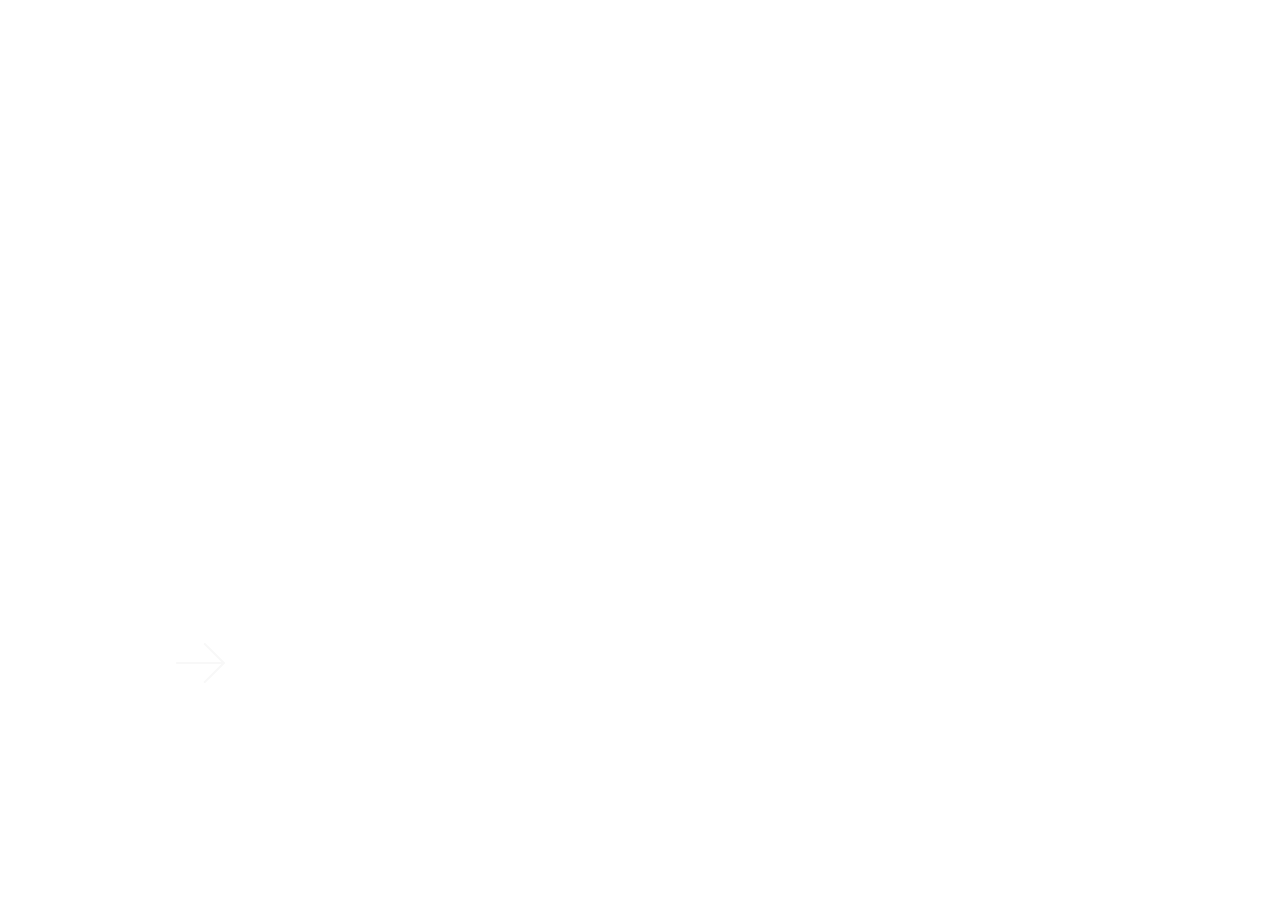
==== centre.html @ e15d3efb "first commit" ====
<!DOCTYPE html>
<html lang="en">
<head>
    <meta charset="UTF-8">
    <meta http-equiv="X-UA-Compatible" content="IE=edge">
    <meta name="viewport" content="width=device-width, initial-scale=1.0">
    <title>Responsive Glassmorphism Navbar HTML CSS JS | Codehal</title>
    <link rel="stylesheet" href="style.css">
    <link rel="stylesheet" href="https://cdnjs.cloudflare.com/ajax/libs/font-awesome/5.15.4/css/all.min.css">

    <link rel="preconnect" href="https://fonts.googleapis.com">
    <link rel="preconnect" href="https://fonts.gstatic.com" crossorigin>
    <link href="https://fonts.googleapis.com/css2?family=Open+Sans:ital,wght@0,300..800;1,300..800&display=swap" rel="stylesheet">
</head>
<body>
    
     

    <div class="container">
       
        <div  class="iframe-container">
          <div class="nav">
            <div class="logo">
                <img src="images/Logo-CSC-White.png" alt="Logo">
                
                 
              </div>
              <div class="menu">
               
                <input type="checkbox" id="menu-toggle">
                <label for="menu-toggle" id="menu-icon"> Menu</label>
              
                <nav id="side-nav">
                    <div class="side-nav-content">
                    <ul>
                        <li><a href="#" class="hom">Home</a></li>
                        <div class="horizontal-line">
                            <span class="text">(0)&nbsp;&nbsp;&nbsp; A specialist university museum open to the public</span>&nbsp;&nbsp;&nbsp;&nbsp;&nbsp;&nbsp;&nbsp;&nbsp;&nbsp;&nbsp;&nbsp;&nbsp;&nbsp;&nbsp;&nbsp;&nbsp;&nbsp;&nbsp;&nbsp;&nbsp;&nbsp;&nbsp;&nbsp;&nbsp;&nbsp;&nbsp;
                           <a href="centre.html" ><span ><img   src="images/Vector.svg" alt="Image 3"></span></a>                        
                            
                            
                        </div>
                         <hr >
                        <a href="#"  > <span class="arrow"></span></a>
                        <li><a href="#"class="hom">About us</a></li>
                        <div class="horizontal-line">
                            <span class="text">(1)&nbsp;&nbsp;&nbsp; A specialist university museum open to the public</span>&nbsp;&nbsp;&nbsp;&nbsp;&nbsp;&nbsp;&nbsp;&nbsp;&nbsp;&nbsp;&nbsp;&nbsp;&nbsp;&nbsp;&nbsp;&nbsp;&nbsp;&nbsp;&nbsp;&nbsp;&nbsp;&nbsp;&nbsp;&nbsp;&nbsp;&nbsp;
                            <a href="aboutus.html" ><span ><img   src="images/Vector.svg" alt="Image 3"></span></a>                                
                            
                        </div>
                         <hr >
                        <a href="#"  > <span class="arrow"></span></a>
                        <li><a href="#" class="hom">Find Us</a></li>
                        <div class="horizontal-line">
                            <span class="text">(2)&nbsp;&nbsp;&nbsp; A specialist university museum open to the public</span>&nbsp;&nbsp;&nbsp;&nbsp;&nbsp;&nbsp;&nbsp;&nbsp;&nbsp;&nbsp;&nbsp;&nbsp;&nbsp;&nbsp;&nbsp;&nbsp;&nbsp;&nbsp;&nbsp;&nbsp;&nbsp;&nbsp;&nbsp;&nbsp;&nbsp;&nbsp;
                            <a href="findus.html" ><span ><img   src="images/Vector.svg" alt="Image 3"></span></a>                                
                            
                        </div>
                         <hr >
                        <a href="#"  > <span class="arrow"></span></a>
                      
                    </ul>
                </div>

                <label for="menu-toggle" id="close-btn">close</label>

                </nav>
            
                
              </div>

              
          </div>
               
            
           
            <iframe src='https://my.spline.design/hapticarchivecopy-a6ed67044edb77b3905beead3d37e6db/' frameborder='0' width='100%' height='100%'></iframe>

        </div>

        <div class="collect">
            
          <div class="left"> 
                Our Collection  
                <span>  <a id="openModalBtn"><img   src="images/Vector.svg" alt="Image 3"> </a></span>
            </div>
           
          </div>


          <!-- <button id="openModalBtn">Open Modal</button> -->
          <div class="modal" style=background-image:url(images/1.png);  id="myModal">
            <div class="modal-content">
              <span class="close" id="closeModalBtn">&times;</span>
              <div class="containerModel">

                <div class="image-container">

                    <a href="centre.html" ><span ><img  class="image3"   src="images/未命名的设计-removebg-preview.png"" alt="Image 3"></span></a>                        

                   
                   <img  class="image1"  src="images/3-removebg-preview.png" alt="Image 1">
                    <img  class="image2"  src="images/main_object2-removebg-preview.png" alt="Image 2"> 

                </div>
              </div>
            </div>
          </div>
    </div>
    <script src="script.js"></script>
</body>
</html>
---- style.css ----
@import url("https://fonts.googleapis.com/css2?family=Poppins:wght@300;400;500;600;700;800;900&display=swap");
* {
  margin: 0;
  padding: 0;
  box-sizing: border-box;
  font-family: "Open Sans", sans-serif;

}
body {
  min-height: 100vh;
  background: no-repeat;
  background-size: cover;
  background-position: center;

}

.container{
  width: 100%;
  height: 100vh;
  position: absolute;
  
}

.iframe-container {
  width: 100%;
  height: 400px; /* adjust height as needed */
}

iframe {
  width: 100%;
  height: 100vh;
}





#findus{
  margin-top: 6%;
  font-size: 150px;
  color:white;
  font-weight: lighter;
  font-style: normal;
 
}
.inner-container {
  display: flex;

}
.half {
  flex: 1;
  height: 70%;
}
/* Optional styling for each half */

.right-half {

  text-align: left;
margin-left: 40px;
font-size: 20px;
font-weight:bold;

}

.left-half p{
font-size: 25px;

}
.button-container{
  height: 35vh;
  margin-top: 2%;
}
form {
  max-width: 100%;
  font-size: 50px;
}
#name{
  width:267px;
}
#email{
  width:267px; 
}
input[type="text"], textarea {
width: 1000px;
  border: none;
  border-bottom: 1px solid #ccc; /* Display bottom border only */
  font-size: 20px;
  text-decoration: none;
}
.button-container h1{
  font-size:50px ;
}
textarea{
  width:90%;
height: auto;
border: 1px solid black;
text-decoration: none;
}

.save{
  margin-left: 82%;
  width: 110px;
  height: 46px;
  background-color: #7F5454;
  font-size: 25px;
  color: white;
  font-weight: 300;
  font-style: normal;
}

footer {
  color: white;
margin-top: 22%;
  text-align: center;
  height: 18vh;

}
.footer-section {
  display: inline-block;
  width: 100%;
 
}
.left-section, .right-section {
  width: calc((100% - 50%) / 2); /* Divide the remaining space equally between the left and right sections */
}
.middle-section {
  width: 50%; /* Fixed width for the middle section */
}

.middle-section p{
  font-size: 13px; /* Fixed width for the middle section */
}
/* Optional styling for each footer section */
.left-section {
color: black;
  width: 20%;
  text-align: left;
}
.middle-section {
  color: black;
  width: 55%;
  text-align: center;
}
.right-section {
 color: black;
  width: 24%;
  text-align: right;
}



footer a {
  font-size: 24px; /* Adjust the size of the icons */
  color:#7F5454; /* Change the color of the icons */
  text-decoration: none; /* Remove underline from the links */
  margin-right: 10px; /* Add some space between icons */
}

/* Style for when hovering over the icons */
footer a:hover {
  color: #007bff; /* Change the color on hover */
}
footer h2{
  font-size:35px ;
  font-weight: 300;
  font-style: normal;
}
footer p{
  font-size:30px ;
  font-weight: 300;
  font-style: normal;
}




.nav{
display: flex;
position: relative;

}
.logo img {
  height: 30px; /* Adjust the height as needed */
}
.logo{
  margin-top: 1%;
 margin-left: 2%;
 position:absolute;
  }
.menu {
  margin-top: 1%;
 position: absolute;
 margin-left: 92%;
 font-size:20px;
 text-decoration: none;
font-weight: bold;
color: white;

}

/* code for side navigation bar */

#menu-toggle {
  display: none;
}


#menu-icon {
  display: block;
  cursor: pointer;
  font-size: 20px;
  padding: 10px;
  background-color: transparent;
  color: white;
  position: fixed;
  top: 0;
    z-index: 1;
}

#side-nav {
  position: fixed;
  top: 0;
  left: -100%;
  width: 100%;
  height: 100%;
  /* background-color: rgba(127, 84, 84, 0.8); */
 backdrop-filter: blur(5px);
  transition: left 0.3s ease;
}
.side-nav-content {
  width: 100%; /* Adjust the width as needed */
}
#side-nav ul {
  list-style-type: none;
  padding: 0;
  margin: 0;
  position: absolute;
  top: 50%;
  left: 50%;
  transform: translate(-50%, -50%);
  width:50%;
}

#side-nav ul li {
  padding: 10px;
}

#side-nav ul li a {
  color: white;
  text-decoration: none;
  display: block;
}

#side-nav ul li a:hover {
  background-color: #555;
}

#close-btn {
  color: white;
  font-size: 25px;
  position: absolute;
  top: 20px;
  right: 20px;
  cursor: pointer;
}
#menu-toggle:checked + #menu-icon + #side-nav #close-btn {
  display: block;
}

#menu-toggle:checked + #menu-icon {
  left: 200px;
    display: none; /* Hide the menu icon when side nav is open */
}

#menu-toggle:checked + #menu-icon + #side-nav {
  left: 0;
}

.main-content {
  margin-left: 0;
  padding: 20px;
  transition: margin-left 0.3s ease;
}

/* horizontal line */
.horizontal-line {
  display: flex;
  align-items: center;
}

.line {
  flex: 1;
  border-top: 10px solid white; /* Adjust line properties as needed */
}

.text {
  padding: 0 10px; /* Adjust padding as needed */
  font-size:20px;
  font-weight: 100;
color: white;
}

hr{
  width:100%;
}



  
 #aro{
  width: 20%;
  
 }
 .hom{
  font-size: 30px;
 }

 /* .fa-arrow-right {
  text-decoration: none;
  color: #ccc;
  font-size: 1.8em; /* Adjust the size as needed */


.collect{
  margin-top: 16%;
  position: relative;
  display: flex;
  justify-content: space-between; 
  padding: 3%;
}



.left{
 font-size: 20px;
 font-style: normal;
 color: white;
}
.right a{
  font-size: 25px;
 font-style: normal;
color: whitesmoke;
 text-decoration: none;
}

/* collectionmodel  css */
.modal {

  display: none; /* Hide the modal by default */
  position: fixed;
  margin-top: 22%;
  margin-left: 22%;
  z-index: 1;
  left: 0;
  top: 0;
  width: 900px;
  height: 400px;
  overflow: hidden;
 background-color: #007bff;
 border-radius: 10px; 
 position: absolute;

}

.modal-content {
  position: relative;
  border: 1px solid #888;
  width: 900px; /* Decrease the width */
  height: 400px; /* Decrease the height */
  border-radius: 10px; 

}

.close {
  color: #aaa;
  margin-right: 20px;
  float: right;
  font-size: 28px;
  font-weight: bold;
}

.close:hover,
.close:focus {
  color: black;
  text-decoration: none;
  cursor: pointer;
}

.image-container {
  position: absolute;
  margin-top: 6%;
  margin-left: 64px;
  display: flex;
  justify-content: space-between; /* Distribute the space between the images */
  align-items: center; /* Align images vertically in the center */
}

.image-container, .image1 {
  position: relative;
  margin-left: 55px;
  width: 250px; /* Set width of each image */
  height:auto; /* Maintain aspect ratio */
}

.image-container ,.image2 {

  margin-left: 40px;
  width: 250px; /* Set width of each image */
  height:auto; /* Maintain aspect ratio */
}
.image-container, .image3 {
  position: relative;
  margin-left: 35px;
  width: 250px; /* Set width of each image */
  height:auto; /* Maintain aspect ratio */
}

/* about us  */

.aboutus-container{
  width: 100%;
   height: 130vh;
 padding-left: 2%;
 padding-right: 2%;
 padding-top: 2%;
 justify-content: space-between; /* Ensure equal space between divs */
 background-color: #7F5454;
 
 }

#message{
  margin-top: -9%;
  font-size: 23px;
  color:whitesmoke;
  font-weight: lighter;
  word-spacing: 3px;
}
.row1 {
  display: flex;
  gap: 40px; /* Adjust the gap size as needed */
}

.column1 {
  flex: 1;
  text-align: left;
  font-size: 23px;
  color:whitesmoke;
  font-weight: lighter;
  word-spacing: 0px;
  
  line-height: 1.2;
}

.row2{

  margin-top: 12%;
  display: flex;
  gap: 40px; /* Adjust the gap size as needed */
}

.column2 {
  flex: 1;
  text-align: left;
  font-size: 23px;
  color:whitesmoke;
  font-weight: lighter;
  word-spacing: 0px;
 
  line-height: 1.2;
}
.column3{
  text-align: right;
  font-size: 23px;
text-decoration: none;

}

.column3 a{
  color: whitesmoke;
}
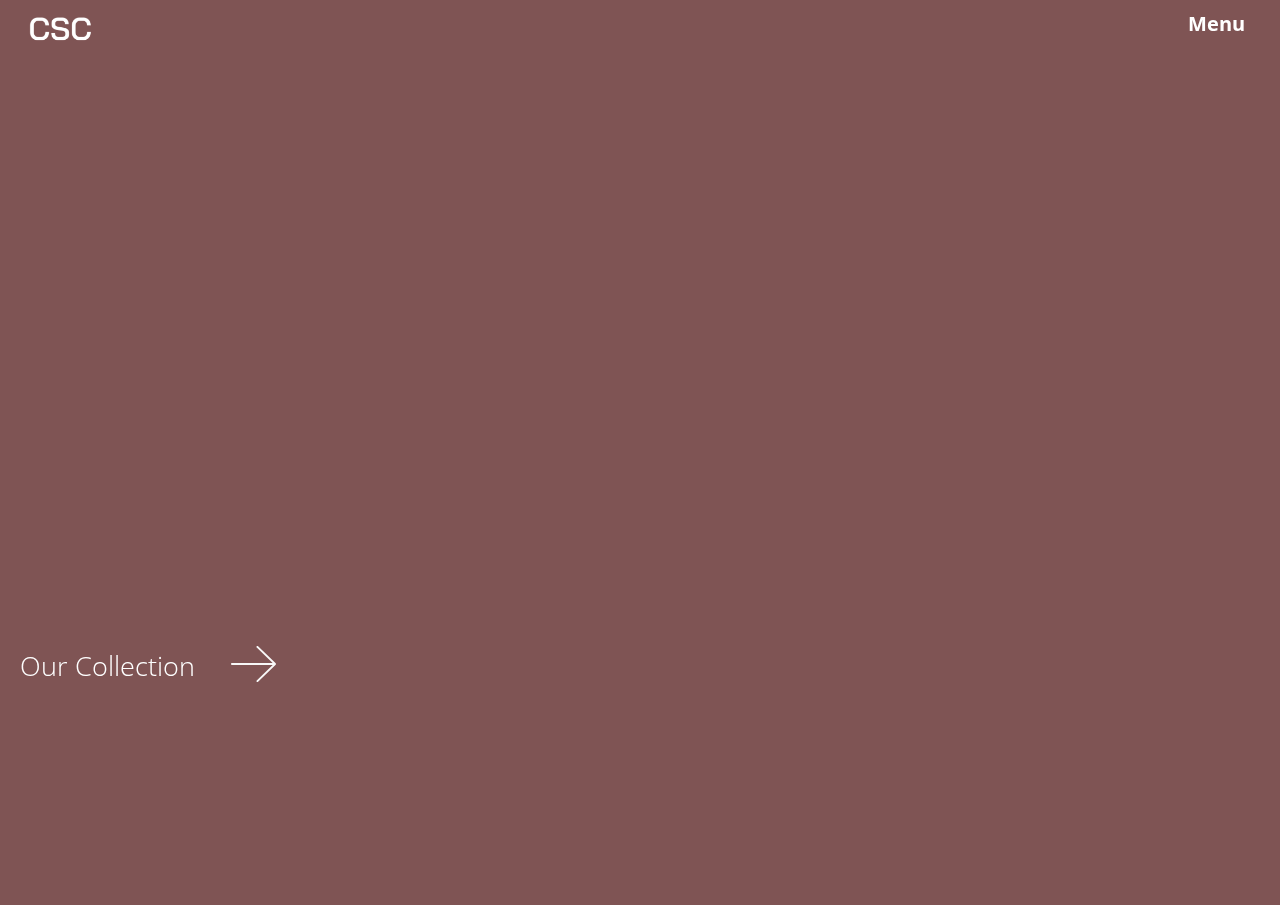
==== commit 6f481f7b: "message:firstobject page and collection bug resolve" ====
--- a/centre.html
+++ b/centre.html
@@ -79,14 +79,25 @@
 
         </div>
 
-        <div class="collect">
+
+    
+
+            <table class="ourcollect">
+                <tr>
+                  <th> <p>Our Collection  </p> 
+                </th>
+                  <th><a id="openModalBtn"><img width="45px"  src="images/Vector.svg" alt="Image 3"> </a>    </th>
+                </tr>
+               
+               
+              </table>
             
-          <div class="left"> 
+          <!-- <div class="left"> 
                 Our Collection  
                 <span>  <a id="openModalBtn"><img   src="images/Vector.svg" alt="Image 3"> </a></span>
-            </div>
+            </div> -->
            
-          </div>
+      
 
 
           <!-- <button id="openModalBtn">Open Modal</button> -->
@@ -97,7 +108,7 @@
 
                 <div class="image-container">
 
-                    <a href="centre.html" ><span ><img  class="image3"   src="images/未命名的设计-removebg-preview.png"" alt="Image 3"></span></a>                        
+                    <a href="firstobject.html" ><span ><img  class="image3"   src="images/未命名的设计-removebg-preview.png"" alt="Image 3"></span></a>                        
 
                    
                    <img  class="image1"  src="images/3-removebg-preview.png" alt="Image 1">
--- a/style.css
+++ b/style.css
@@ -17,7 +17,7 @@
 
 .container{
   width: 100%;
-  height: 100vh;
+  height: 100%;
   position: absolute;
   
 }
@@ -32,8 +32,15 @@
   height: 100vh;
 }
 
-
-
+.ourcollect{
+ position: relative;
+ margin-top: 17%;
+    margin-left: -39%;
+}
+.ourcollect p{
+  font-size: 27px;
+  font-weight: 100;
+}
 
 
 #findus{
@@ -314,6 +321,7 @@
  }
  .hom{
   font-size: 30px;
+  font-weight: 500;
  }
 
  /* .fa-arrow-right {
@@ -324,10 +332,28 @@
 
 .collect{
   margin-top: 16%;
+  position: absolute;
+ 
+  padding: 3%;
+
+}
+
+ .half left-half{
   position: relative;
-  display: flex;
-  justify-content: space-between; 
-  padding: 3%;
+  font-size: 19px;
+  color: whitesmoke;
+  justify-content: right;
+}
+
+ .half right-half{
+  position: relative;
+  font-size: 26px;
+  color: whitesmoke;
+  justify-content: left;
+}
+.half {
+  width: 50%; /* Each half takes up 50% of the container's width */
+  height: 100vh; /* Adjust height as needed */
 }
 
 
@@ -416,11 +442,25 @@
   height:auto; /* Maintain aspect ratio */
 }
 
+  .aboutuscollection{
+    position: relative;
+    margin-top: -2%;
+       margin-left: -39%;
+   }
+   .aboutuscollection p{
+     font-size: 27px;
+     font-weight: 100;
+   }
+
+
+
 /* about us  */
+
+
 
 .aboutus-container{
   width: 100%;
-   height: 130vh;
+   height: 100%;
  padding-left: 2%;
  padding-right: 2%;
  padding-top: 2%;
@@ -480,3 +520,98 @@
   color: whitesmoke;
 }
 
+.aboutus-right{
+  margin-left: 3%;
+}
+/* first object */
+body{
+  background-color: #7F5454;
+  width: 100%;
+  height: 100%;
+  margin: 0;
+  padding: 0;
+}
+
+
+.containerobj {
+  display: flex;
+  flex-direction: row;
+
+ 
+  
+}
+.halfobj {
+
+  margin-top: 10%;
+  flex: 0 0 40%; 
+  padding: 20px;
+}
+
+.halfleftobj {
+  margin-top: 0%;
+ flex: 0 0 60%; 
+  padding: 20px;
+}
+
+.halfobj p{
+  margin-left: 15%;
+  font-size: 55px;
+  color: whitesmoke;
+}
+
+.halfobj .p1{
+  margin-left:15% ;
+  font-size:25px ;
+
+}
+
+table {
+ margin-left: 6%;
+  width: 75%;
+  border-spacing: 20px; /* Add a gap of 10px between cells */
+  font-size: 15px;
+ color: white;
+}
+th, td {
+ 
+
+  padding: 8px;
+  text-align: left;
+}
+
+th:first-child{
+  text-align: right;
+
+}
+td:first-child {
+  text-align: right;
+}
+.new {
+  display: flex;
+  flex-direction: row;
+ 
+
+}
+.newleft p{
+padding-left: 77px;
+  color: whitesmoke;
+  font-size: 15px;
+}
+
+.newright p{
+  font-size: 15px;
+  color: whitesmoke;
+  line-height: 1.5;
+}
+
+
+.ourfirstobj{
+  position: relative;
+  margin-top: -10%;
+     margin-left: -39%;
+ }
+ .ourfirstobj p{
+   font-size: 27px;
+   font-weight: 100;
+ }
+ 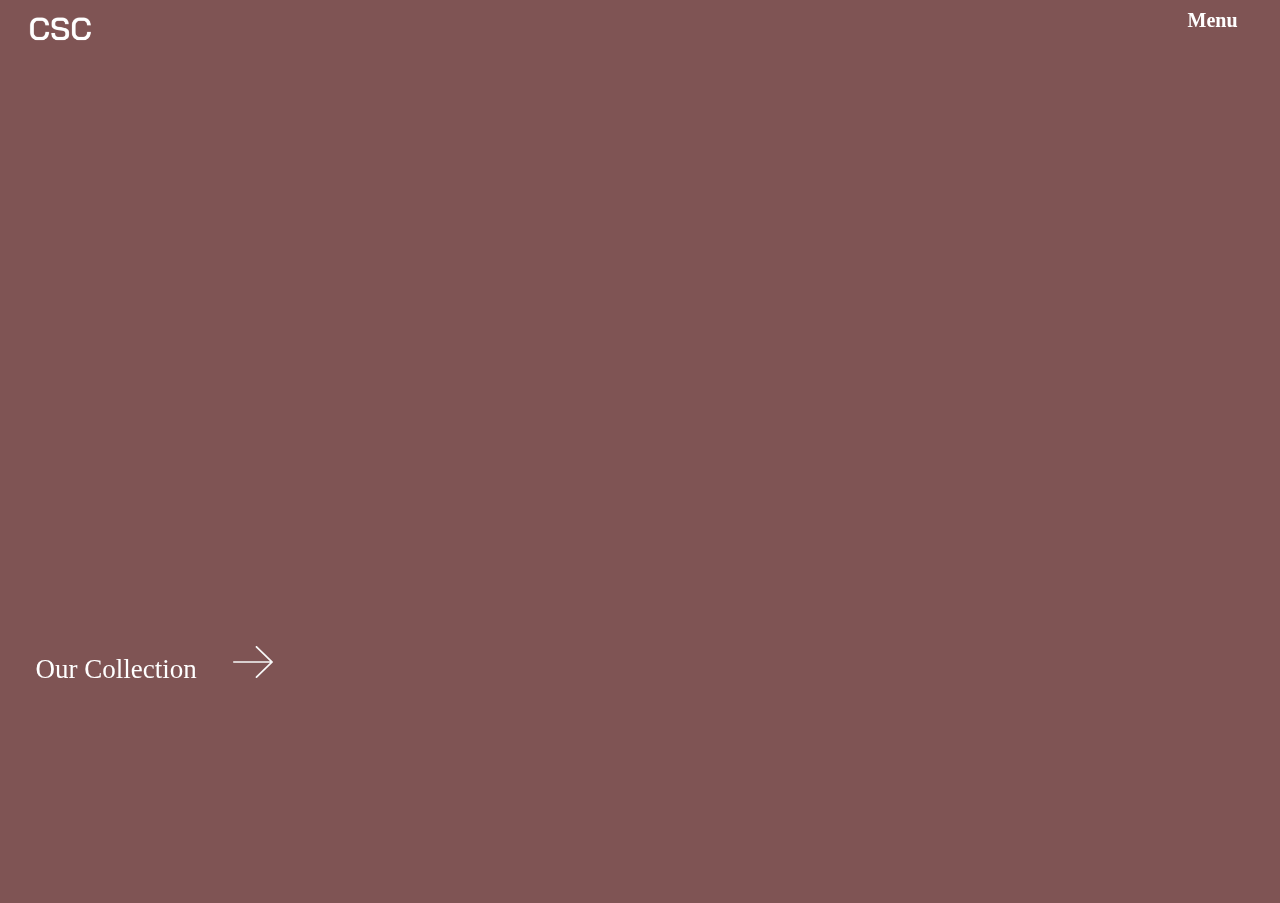
==== commit 4f3601ac: "final message: home page chnages" ====
--- a/centre.html
+++ b/centre.html
@@ -54,7 +54,7 @@
                         <li><a href="#" class="hom">Find Us</a></li>
                         <div class="horizontal-line">
                             <span class="text">(2)&nbsp;&nbsp;&nbsp; A specialist university museum open to the public</span>&nbsp;&nbsp;&nbsp;&nbsp;&nbsp;&nbsp;&nbsp;&nbsp;&nbsp;&nbsp;&nbsp;&nbsp;&nbsp;&nbsp;&nbsp;&nbsp;&nbsp;&nbsp;&nbsp;&nbsp;&nbsp;&nbsp;&nbsp;&nbsp;&nbsp;&nbsp;
-                            <a href="findus.html" ><span ><img   src="images/Vector.svg" alt="Image 3"></span></a>                                
+                            <a href="https://www.csc.uca.ac.uk/csc-blog" ><span ><img   src="images/Vector.svg" alt="Image 3"></span></a>                                
                             
                         </div>
                          <hr >
@@ -73,10 +73,7 @@
               
           </div>
                
-            
-           
-            <iframe src='https://my.spline.design/hapticarchivecopy-a6ed67044edb77b3905beead3d37e6db/' frameborder='0' width='100%' height='100%'></iframe>
-
+          <iframe src='https://my.spline.design/hapticarchivecopy-a6ed67044edb77b3905beead3d37e6db/' frameborder='0' width='100%' height='100%'></iframe>           
         </div>
 
 
@@ -86,7 +83,7 @@
                 <tr>
                   <th> <p>Our Collection  </p> 
                 </th>
-                  <th><a id="openModalBtn"><img width="45px"  src="images/Vector.svg" alt="Image 3"> </a>    </th>
+                  <th><a id="openModalBtn"><img width="40px"  src="images/Vector.svg" alt="Image 3"> </a>    </th>
                 </tr>
                
                
@@ -108,11 +105,13 @@
 
                 <div class="image-container">
 
-                    <a href="firstobject.html" ><span ><img  class="image3"   src="images/未命名的设计-removebg-preview.png"" alt="Image 3"></span></a>                        
+                    <a href="firstobject.html" ><span ><img  class="image3"   src="images/未命名的设计-removebg-preview.png" alt="Image 3"></span></a>                        
+
+                    <a href="thirdobject.html" ><span > <img  class="image1"  src="images/3-removebg-preview.png" alt="Image 1"></span></a>                        
+
+                    <a href="secondobject.html" ><span >  <img  class="image2"  src="images/main_object2-removebg-preview.png" alt="Image 2"> </span></a>                        
 
                    
-                   <img  class="image1"  src="images/3-removebg-preview.png" alt="Image 1">
-                    <img  class="image2"  src="images/main_object2-removebg-preview.png" alt="Image 2"> 
 
                 </div>
               </div>
--- a/style.css
+++ b/style.css
@@ -1,5 +1,49 @@
-
-@import url("https://fonts.googleapis.com/css2?family=Poppins:wght@300;400;500;600;700;800;900&display=swap");
+/* full css reset code */
+html, body, div, span, applet, object, iframe,
+h1, h2, h3, h4, h5, h6, p, blockquote, pre,
+a, abbr, acronym, address, big, cite, code,
+del, dfn, em, img, ins, kbd, q, s, samp,
+small, strike, strong, sub, sup, tt, var,
+b, u, i, center,
+dl, dt, dd, ol, ul, li,
+fieldset, form, label, legend,
+table, caption, tbody, tfoot, thead, tr, th, td,
+article, aside, canvas, details, embed, 
+figure, figcaption, footer, header, hgroup, 
+menu, nav, output, ruby, section, summary,
+time, mark, audio, video {
+	margin: 0;
+	padding: 0;
+	border: 0;
+	font-size: 100%;
+	font: inherit;
+	vertical-align: baseline;
+}
+/* HTML5 display-role reset for older browsers */
+article, aside, details, figcaption, figure, 
+footer, header, hgroup, menu, nav, section {
+	display: block;
+}
+body {
+	line-height: 1;
+}
+ol, ul {
+	list-style: none;
+}
+blockquote, q {
+	quotes: none;
+}
+blockquote:before, blockquote:after,
+q:before, q:after {
+	content: '';
+	content: none;
+}
+
+/* full css rest end */
+body {
+  overflow: hidden;
+}
+
 * {
   margin: 0;
   padding: 0;
@@ -35,7 +79,7 @@
 .ourcollect{
  position: relative;
  margin-top: 17%;
-    margin-left: -39%;
+ margin-left: -39%;
 }
 .ourcollect p{
   font-size: 27px;
@@ -260,7 +304,12 @@
 }
 
 #side-nav ul li a:hover {
-  background-color: #555;
+ 
+
+
+    font-size: 50px; /* increase font size on hover */
+  color: lightgoldenrodyellow;
+
 }
 
 #close-btn {
@@ -527,7 +576,6 @@
 body{
   background-color: #7F5454;
   width: 100%;
-  height: 100%;
   margin: 0;
   padding: 0;
 }
@@ -536,13 +584,14 @@
 .containerobj {
   display: flex;
   flex-direction: row;
+  height: 630px;
 
  
   
 }
 .halfobj {
 
-  margin-top: 10%;
+  margin-top: 7%;
   flex: 0 0 40%; 
   padding: 20px;
 }
@@ -573,8 +622,6 @@
  color: white;
 }
 th, td {
- 
-
   padding: 8px;
   text-align: left;
 }
@@ -604,14 +651,9 @@
   line-height: 1.5;
 }
 
-
-.ourfirstobj{
-  position: relative;
-  margin-top: -10%;
-     margin-left: -39%;
- }
- .ourfirstobj p{
-   font-size: 27px;
-   font-weight: 100;
- }
+.item{
+margin-left: -40%;
+font-size: 30px;
+
+}
  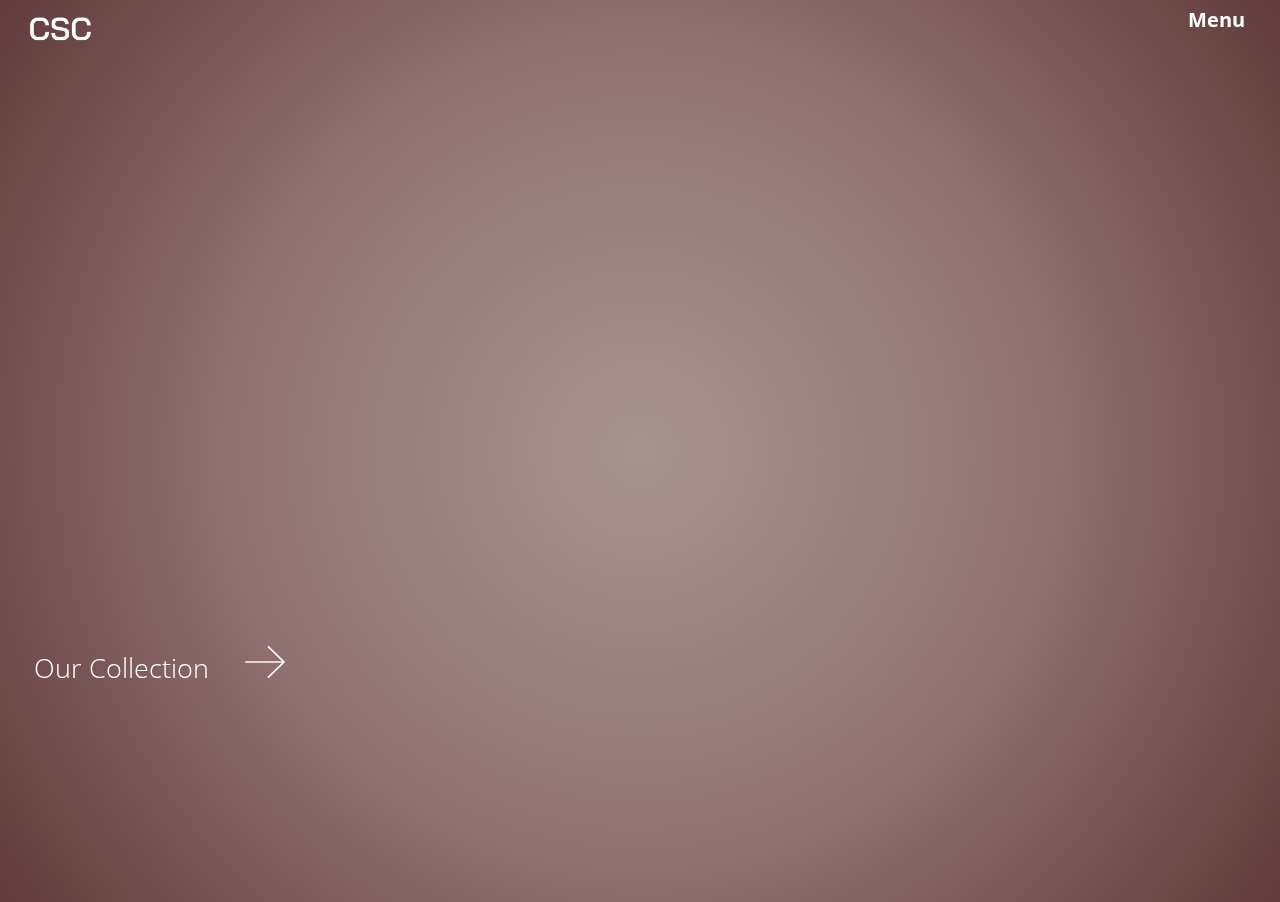
==== commit 80c14b03: "final stage 1 commit" ====
--- a/centre.html
+++ b/centre.html
@@ -72,8 +72,7 @@
 
               
           </div>
-               
-          <iframe src='https://my.spline.design/hapticarchivecopy-a6ed67044edb77b3905beead3d37e6db/' frameborder='0' width='100%' height='100%'></iframe>           
+          <iframe src='https://my.spline.design/hapticarchivecopycopy-9bcf7ce0f58290fb36de54137a58eae1/' frameborder='0' width='100%' height='100%'></iframe>
         </div>
 
 
--- a/style.css
+++ b/style.css
@@ -243,7 +243,7 @@
   margin-top: 1%;
  position: absolute;
  margin-left: 92%;
- font-size:20px;
+ font-size:35px;
  text-decoration: none;
 font-weight: bold;
 color: white;
@@ -268,7 +268,21 @@
   top: 0;
     z-index: 1;
 }
-
+#menu-icon:hover {
+  animation: blink 0.8s infinite; /* Blink animation on hover */
+}
+
+@keyframes blink {
+  0% {
+    opacity: 1; /* Visible */
+  }
+  50% {
+    opacity: 0; /* Invisible */
+  }
+  100% {
+    opacity: 1; /* Visible */
+  }
+}
 #side-nav {
   position: fixed;
   top: 0;
@@ -282,6 +296,7 @@
 .side-nav-content {
   width: 100%; /* Adjust the width as needed */
 }
+
 #side-nav ul {
   list-style-type: none;
   padding: 0;
@@ -351,8 +366,8 @@
 }
 
 .text {
-  padding: 0 10px; /* Adjust padding as needed */
-  font-size:20px;
+  padding: 0 12px; /* Adjust padding as needed */
+  font-size:16px;
   font-weight: 100;
 color: white;
 }
@@ -478,18 +493,45 @@
   height:auto; /* Maintain aspect ratio */
 }
 
+.image-container .image1 {
+  transition: transform 0.3s ease; /* Adding transition */
+}
+.image-container .image1:hover {
+  transform: scale(1.1);
+  cursor: pointer; /* Scaled image by 10% on hover */
+}
+
+
 .image-container ,.image2 {
 
   margin-left: 40px;
   width: 250px; /* Set width of each image */
   height:auto; /* Maintain aspect ratio */
 }
+
+.image-container .image2 {
+  transition: transform 0.3s ease; /* Adding transition */
+}
+.image-container .image2:hover  {
+  transform: scale(1.1);
+  cursor: pointer; /* Scaled image by 10% on hover */
+}
+
 .image-container, .image3 {
   position: relative;
   margin-left: 35px;
   width: 250px; /* Set width of each image */
   height:auto; /* Maintain aspect ratio */
 }
+
+.image-container .image3 {
+  transition: transform 0.3s ease; /* Adding transition */
+}
+.image-container .image3:hover  {
+  transform: scale(1.1);
+  cursor: pointer; /* Scaled image by 10% on hover */
+}
+
 
   .aboutuscollection{
     position: relative;
@@ -506,18 +548,18 @@
 /* about us  */
 
 
-
+/* 
 .aboutus-container{
   width: 100%;
    height: 100%;
  padding-left: 2%;
  padding-right: 2%;
  padding-top: 2%;
- justify-content: space-between; /* Ensure equal space between divs */
+ justify-content: space-between; 
  background-color: #7F5454;
  
- }
-
+ } */
+/* 
 #message{
   margin-top: -9%;
   font-size: 23px;
@@ -527,10 +569,10 @@
 }
 .row1 {
   display: flex;
-  gap: 40px; /* Adjust the gap size as needed */
-}
-
-.column1 {
+  gap: 40px; 
+} */
+
+/* .column1 {
   flex: 1;
   text-align: left;
   font-size: 23px;
@@ -545,10 +587,10 @@
 
   margin-top: 12%;
   display: flex;
-  gap: 40px; /* Adjust the gap size as needed */
-}
-
-.column2 {
+  gap: 40px;    
+} */
+
+/* .column2 {
   flex: 1;
   text-align: left;
   font-size: 23px;
@@ -571,10 +613,91 @@
 
 .aboutus-right{
   margin-left: 3%;
-}
+} */
 /* first object */
+
+body {
+  width: 100%;
+  height: 100%;
+  margin: 0;
+  padding: 0;
+  font-family: 'Open Sans', sans-serif;
+  background: radial-gradient(circle, #A59490, #927472, #613B3B);
+}
+
+.aboutus-container {
+  padding-left: 2%;
+  padding-right: 2%;
+  padding-top: 2%;
+  justify-content: space-between;
+}
+
+.container2 {
+  background-color: transparent;
+}
+
+#message{
+  margin-top: -2%;
+  font-size: 15px;
+  color:whitesmoke;
+  font-weight: lighter;
+  word-spacing: 2px;
+  line-height: 1.2;
+}
+.row1 {
+  display: flex;
+  gap: 30px; /* Adjust the gap size as needed */
+}
+
+.column1 {
+  flex: 1;
+  text-align: left;
+  font-size: 18px;
+  color:whitesmoke;
+  font-weight: lighter;
+  word-spacing: 0px;
+  
+  line-height: 1.2;
+}
+
+.row2{
+
+  margin-top: 12%;
+  display: flex;
+  gap: 30px; /* Adjust the gap size as needed */
+}
+
+.column2 {
+  flex: 1;
+  text-align: left;
+  font-size: 18px;
+  color:whitesmoke;
+  font-weight: lighter;
+  word-spacing: 0px;
+  
+  line-height: 1.2;
+ 
+}
+.column3{
+  text-align: right;
+  font-size: 20px;
+text-decoration: none;
+
+}
+
+.column3 a{
+  color: whitesmoke;
+  padding: 10px;
+}
+
+.aboutus-right{
+  margin-left: 1%;
+}
+
+/* first object */
+
 body{
-  background-color: #7F5454;
+  background: radial-gradient(circle, #A59490, #927472, #613B3B);
   width: 100%;
   margin: 0;
   padding: 0;
@@ -585,7 +708,7 @@
   display: flex;
   flex-direction: row;
   height: 630px;
-
+  cursor: pointer;
  
   
 }
@@ -594,23 +717,27 @@
   margin-top: 7%;
   flex: 0 0 40%; 
   padding: 20px;
+  cursor: pointer;
 }
 
 .halfleftobj {
   margin-top: 0%;
  flex: 0 0 60%; 
   padding: 20px;
+
 }
 
 .halfobj p{
   margin-left: 15%;
   font-size: 55px;
+  font-weight: 500;
   color: whitesmoke;
 }
 
 .halfobj .p1{
   margin-left:15% ;
   font-size:25px ;
+  padding-top: 12px;
 
 }
 
